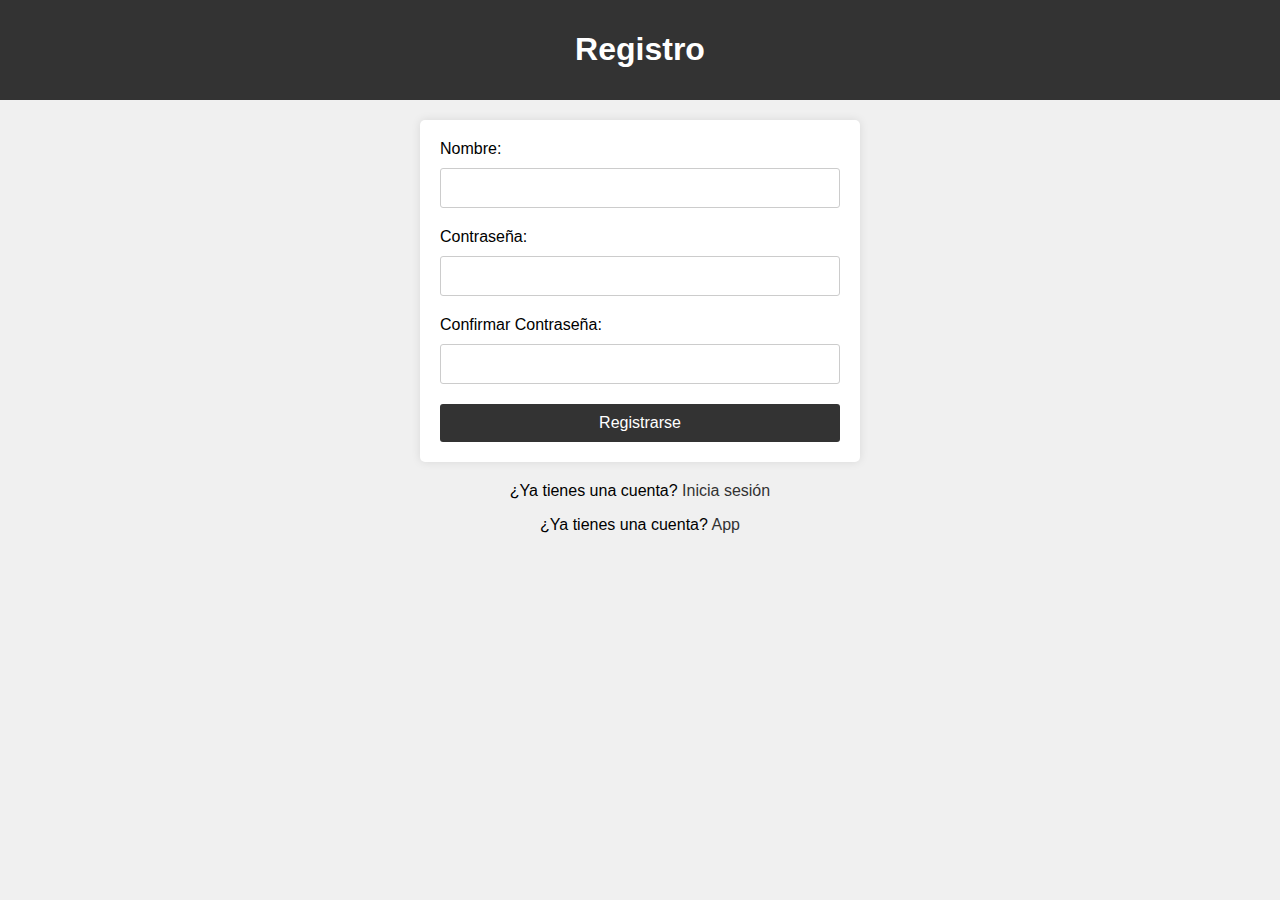
==== index.html @ 356481aa "first commit" ====
<!DOCTYPE html>
<html lang="es">
<head>
    <meta charset="UTF-8">
    <meta name="viewport" content="width=device-width, initial-scale=1.0">
    <title>Registro - Tu Aplicación de Mensajería</title>
    <link rel="stylesheet" href="styles.css"> <!-- Enlaza tu archivo CSS aquí -->
</head>
<body>
    <header>
        <h1>Registro</h1>
    </header>
    <main>
        <form id="registro-form">
            <label for="nombre">Nombre:</label>
            <input type="text" id="nombre" name="nombre" required>

            <label for="contrasena">Contraseña:</label>
            <input type="password" id="contrasena" name="contrasena" required>

            <label for="confirmar-contrasena">Confirmar Contraseña:</label>
            <input type="password" id="confirmar-contrasena" name="confirmar-contrasena" required>

            <button type="submit">Registrarse</button>
        </form>
    </main>
    <footer>
        <p>¿Ya tienes una cuenta? <a href="inicio-sesion.html">Inicia sesión</a></p>
        <p>¿Ya tienes una cuenta? <a href="app.html">App</a></p>
    </footer>
</body>
</html>
---- styles.css ----
/* Estilos globales */
body {
    font-family: Arial, sans-serif;
    margin: 0;
    padding: 0;
    background-color: #f0f0f0;
}

header {
    background-color: #333;
    color: #fff;
    text-align: center;
    padding: 10px 0;
}

main {
    max-width: 400px;
    margin: 20px auto;
    background-color: #fff;
    padding: 20px;
    border-radius: 5px;
    box-shadow: 0 0 10px rgba(0, 0, 0, 0.1);
}

form {
    display: flex;
    flex-direction: column;
}

label {
    margin-bottom: 10px;
}

input[type="text"],
input[type="password"] {
    padding: 10px;
    margin-bottom: 20px;
    border: 1px solid #ccc;
    border-radius: 3px;
    font-size: 16px;
}

button {
    padding: 10px 20px;
    background-color: #333;
    color: #fff;
    border: none;
    border-radius: 3px;
    cursor: pointer;
    font-size: 16px;
}

button:hover {
    background-color: #555;
}

footer {
    text-align: center;
    margin-top: 20px;
}

/* Estilos para enlaces */
a {
    color: #333;
    text-decoration: none;
}

a:hover {
    text-decoration: underline;
}
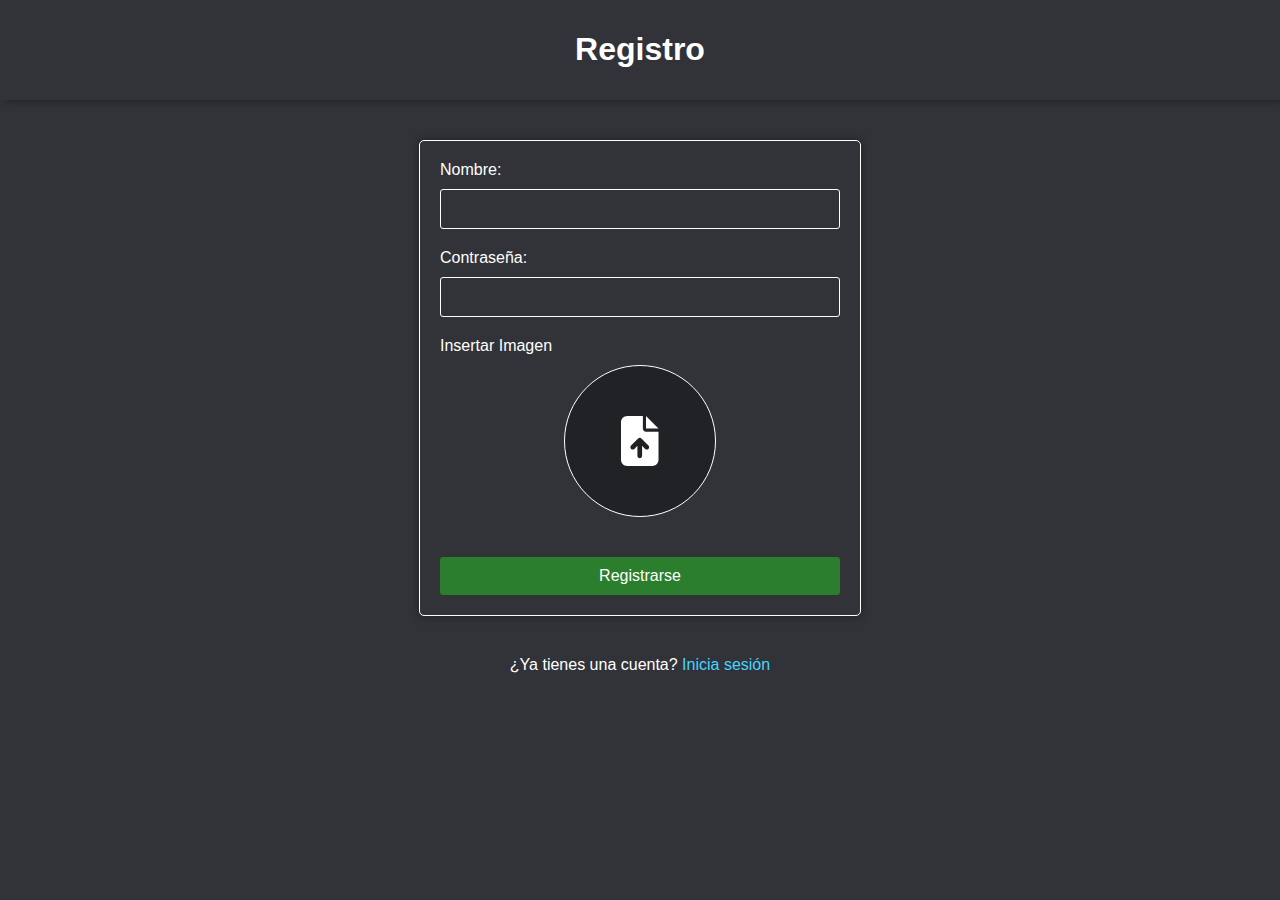
==== commit d0f31921: "register" ====
--- a/index.html
+++ b/index.html
@@ -4,29 +4,32 @@
     <meta charset="UTF-8">
     <meta name="viewport" content="width=device-width, initial-scale=1.0">
     <title>Registro - Tu Aplicación de Mensajería</title>
-    <link rel="stylesheet" href="styles.css"> <!-- Enlaza tu archivo CSS aquí -->
+    <link rel="stylesheet" href="register.css"> <!-- Enlaza tu archivo CSS aquí -->
 </head>
 <body>
     <header>
         <h1>Registro</h1>
     </header>
     <main>
-        <form id="registro-form">
+        <form id="registro-form" enctype="multipart/form-data">
             <label for="nombre">Nombre:</label>
             <input type="text" id="nombre" name="nombre" required>
 
             <label for="contrasena">Contraseña:</label>
             <input type="password" id="contrasena" name="contrasena" required>
 
-            <label for="confirmar-contrasena">Confirmar Contraseña:</label>
-            <input type="password" id="confirmar-contrasena" name="confirmar-contrasena" required>
+            <label for="imagen">Insertar Imagen</label>
+            <div class="image-container">
+                <svg class="image-logo" xmlns="http://www.w3.org/2000/svg" height="1em" viewBox="0 0 384 512"><!--! Font Awesome Free 6.4.2 by @fontawesome - https://fontawesome.com License - https://fontawesome.com/license (Commercial License) Copyright 2023 Fonticons, Inc. --><path d="M64 0C28.7 0 0 28.7 0 64V448c0 35.3 28.7 64 64 64H320c35.3 0 64-28.7 64-64V160H256c-17.7 0-32-14.3-32-32V0H64zM256 0V128H384L256 0zM216 408c0 13.3-10.7 24-24 24s-24-10.7-24-24V305.9l-31 31c-9.4 9.4-24.6 9.4-33.9 0s-9.4-24.6 0-33.9l72-72c9.4-9.4 24.6-9.4 33.9 0l72 72c9.4 9.4 9.4 24.6 0 33.9s-24.6 9.4-33.9 0l-31-31V408z"/></svg>
+                <input type="file" id="insertar-imagen"  name="imagen" accept="image/*" required>
+            </div>
 
-            <button type="submit">Registrarse</button>
+            <button >Registrarse</button>
         </form>
     </main>
     <footer>
         <p>¿Ya tienes una cuenta? <a href="inicio-sesion.html">Inicia sesión</a></p>
-        <p>¿Ya tienes una cuenta? <a href="app.html">App</a></p>
     </footer>
+    <script src="register.js"></script>
 </body>
 </html>
--- a/register.css
+++ b/register.css
@@ -0,0 +1,101 @@
+/* Estilos globales */
+body {
+    font-family: Arial, sans-serif;
+    margin: 0;
+    padding: 0;
+    background-color: rgba(49, 51, 56, 1);
+}
+
+header {
+    background-color: rgba(49, 51, 56, 1);
+    box-shadow: 4px 0 10px rgba(0, 0, 0, 0.447);
+    color: #fff;
+    text-align: center;
+    padding: 10px 0;
+}
+
+main {
+    max-width: 400px;
+    margin: 40px auto;
+    background-color: rgba(49, 51, 56, 1);
+    padding: 20px;
+    border-radius: 5px;
+    border: 1px solid white;
+    box-shadow: 0 0 10px rgba(0, 0, 0, 0.403);
+}
+
+form {
+    display: flex;
+    flex-direction: column;
+}
+
+label {
+    margin-bottom: 10px;
+    color: white;
+}
+
+input[type="text"],
+input[type="password"],
+input[type="file"] {
+    padding: 10px;
+    margin-bottom: 20px;
+    border: 1px solid white;
+    border-radius: 3px;
+    font-size: 16px;
+    background: none;
+}
+
+/* Estilizar el campo de archivo (input[type="file"]) como un círculo grande */
+.image-container {
+    display: flex;
+    background-color: rgba(0, 0, 0, 0.321);
+    border: 1px solid white;
+    cursor: pointer;
+    padding: 0;
+    width: 150px;
+    height: 150px;
+    margin: 0 auto;
+    border-radius: 50%;
+    justify-content: center;
+    align-items: center;
+}
+.image-logo{
+    fill: white;
+    font-size: 50px;
+}
+input[type="file"] {
+    background: transparent;
+    display: none;
+}
+
+
+button {
+    margin-top: 40px;
+    padding: 10px 20px;
+    background-color: rgba(39, 168, 39, 0.644);
+    color: #fff;
+    border: none;
+    border-radius: 3px;
+    cursor: pointer;
+    font-size: 16px;
+}
+
+button:hover {
+    background-color: #555;
+}
+
+footer {
+    text-align: center;
+    margin-top: 20px;
+    color: white;
+}
+
+/* Estilos para enlaces */
+a {
+    color: rgb(70, 212, 255);
+    text-decoration: none;
+}
+
+a:hover {
+    text-decoration: underline;
+}
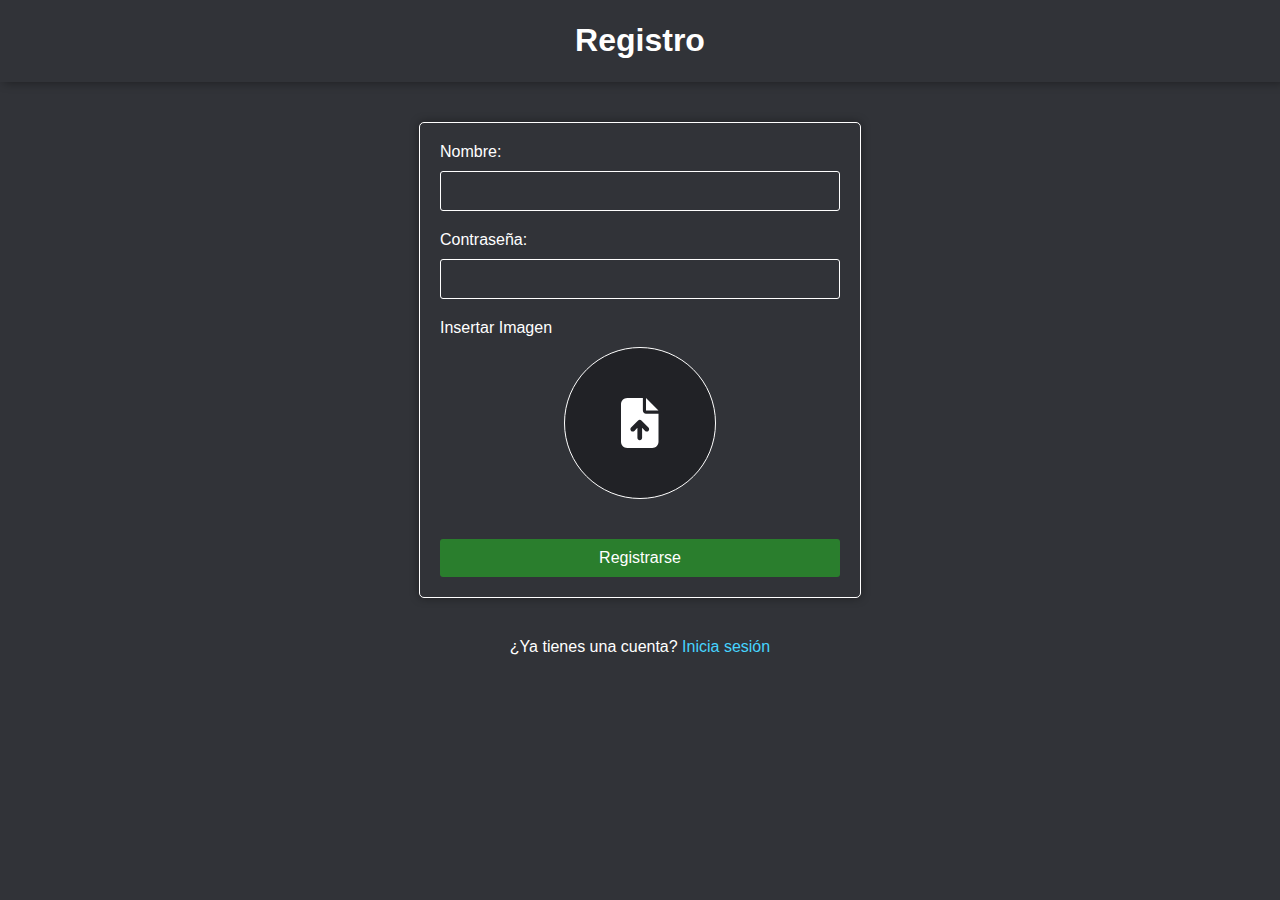
==== commit 87e4e25e: "mensajes" ====
--- a/index.html
+++ b/index.html
@@ -10,6 +10,15 @@
     <header>
         <h1>Registro</h1>
     </header>
+    <div id="message-container" style="   
+    margin: 0px 209px;
+    width: auto;
+    display: flex;
+    justify-content: center;
+    border-radius: 6px;
+    display: none;">
+        <p id="message" style="color:white"></p>
+    </div>
     <main>
         <form id="registro-form" enctype="multipart/form-data">
             <label for="nombre">Nombre:</label>
@@ -24,7 +33,7 @@
                 <input type="file" id="insertar-imagen"  name="imagen" accept="image/*" required>
             </div>
 
-            <button >Registrarse</button>
+            <button type="sumbit">Registrarse</button>
         </form>
     </main>
     <footer>
--- a/register.css
+++ b/register.css
@@ -11,7 +11,7 @@
     box-shadow: 4px 0 10px rgba(0, 0, 0, 0.447);
     color: #fff;
     text-align: center;
-    padding: 10px 0;
+    padding: 1px;
 }
 
 main {
@@ -43,6 +43,7 @@
     border-radius: 3px;
     font-size: 16px;
     background: none;
+    color: white
 }
 
 /* Estilizar el campo de archivo (input[type="file"]) como un círculo grande */
